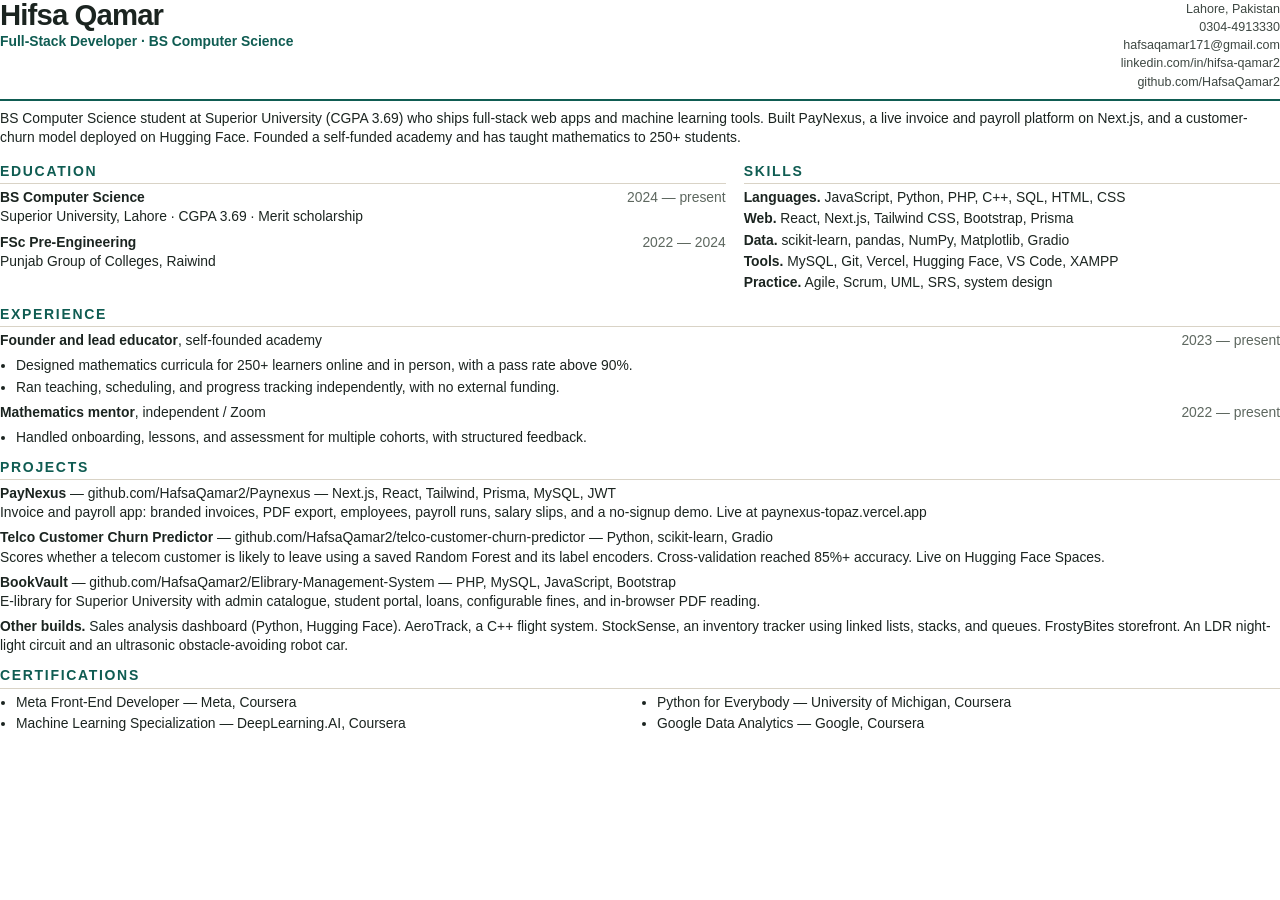
==== cv.html @ 8a811322 "Publish the portfolio site with the updated CV. Co-authored-by: Cursor <cursoragent@cursor.com>" ====
<!DOCTYPE html>
<html lang="en">
<head>
  <meta charset="UTF-8">
  <title>Hifsa Qamar — CV</title>
  <style>
    @page { size: A4; margin: 11mm 12mm; }
    * { box-sizing: border-box; }
    html, body { margin: 0; padding: 0; }
    body {
      font-family: "Segoe UI", Calibri, sans-serif;
      color: #1b2420;
      font-size: 10.4pt;
      line-height: 1.38;
    }
    header {
      display: flex;
      justify-content: space-between;
      gap: 16px;
      border-bottom: 2px solid #0f5c52;
      padding-bottom: 8px;
    }
    h1 {
      margin: 0;
      font-size: 22pt;
      letter-spacing: -0.03em;
      line-height: 1;
    }
    .role { margin: 3px 0 0; color: #0f5c52; font-weight: 600; }
    .meta { margin: 0; text-align: right; color: #3d4742; font-size: 9.4pt; line-height: 1.45; }
    a { color: inherit; text-decoration: none; }
    h2 {
      margin: 11px 0 4px;
      font-size: 10.5pt;
      letter-spacing: 0.12em;
      text-transform: uppercase;
      color: #0f5c52;
      border-bottom: 1px solid #d9d3c6;
      padding-bottom: 2px;
    }
    p { margin: 0 0 4px; }
    .summary { margin-top: 8px; }
    .split { display: grid; grid-template-columns: 1.15fr 0.85fr; gap: 18px; }
    .item { margin: 0 0 6px; }
    .item strong { font-weight: 650; }
    .when { float: right; color: #5d675f; font-weight: 500; }
    ul { margin: 2px 0 6px; padding-left: 16px; }
    li { margin: 0 0 2px; }
    .skills p { margin: 0 0 2px; }
    .certs { margin: 0; padding-left: 16px; columns: 2; column-gap: 18px; }
    .certs li { break-inside: avoid; }
  </style>
</head>
<body>
  <header>
    <div>
      <h1>Hifsa Qamar</h1>
      <p class="role">Full-Stack Developer · BS Computer Science</p>
    </div>
    <p class="meta">
      Lahore, Pakistan<br>
      0304-4913330<br>
      hafsaqamar171@gmail.com<br>
      linkedin.com/in/hifsa-qamar2<br>
      github.com/HafsaQamar2
    </p>
  </header>

  <p class="summary">BS Computer Science student at Superior University (CGPA 3.69) who ships full-stack web apps and machine learning tools. Built PayNexus, a live invoice and payroll platform on Next.js, and a customer-churn model deployed on Hugging Face. Founded a self-funded academy and has taught mathematics to 250+ students.</p>

  <div class="split">
    <section>
      <h2>Education</h2>
      <p class="item"><strong>BS Computer Science</strong> <span class="when">2024 — present</span><br>Superior University, Lahore · CGPA 3.69 · Merit scholarship</p>
      <p class="item"><strong>FSc Pre-Engineering</strong> <span class="when">2022 — 2024</span><br>Punjab Group of Colleges, Raiwind</p>
    </section>
    <section class="skills">
      <h2>Skills</h2>
      <p><strong>Languages.</strong> JavaScript, Python, PHP, C++, SQL, HTML, CSS</p>
      <p><strong>Web.</strong> React, Next.js, Tailwind CSS, Bootstrap, Prisma</p>
      <p><strong>Data.</strong> scikit-learn, pandas, NumPy, Matplotlib, Gradio</p>
      <p><strong>Tools.</strong> MySQL, Git, Vercel, Hugging Face, VS Code, XAMPP</p>
      <p><strong>Practice.</strong> Agile, Scrum, UML, SRS, system design</p>
    </section>
  </div>

  <h2>Experience</h2>
  <p class="item"><strong>Founder and lead educator</strong>, self-founded academy <span class="when">2023 — present</span></p>
  <ul>
    <li>Designed mathematics curricula for 250+ learners online and in person, with a pass rate above 90%.</li>
    <li>Ran teaching, scheduling, and progress tracking independently, with no external funding.</li>
  </ul>
  <p class="item"><strong>Mathematics mentor</strong>, independent / Zoom <span class="when">2022 — present</span></p>
  <ul>
    <li>Handled onboarding, lessons, and assessment for multiple cohorts, with structured feedback.</li>
  </ul>

  <h2>Projects</h2>
  <p class="item"><strong>PayNexus</strong> — <a href="https://github.com/HafsaQamar2/Paynexus">github.com/HafsaQamar2/Paynexus</a> — Next.js, React, Tailwind, Prisma, MySQL, JWT<br>
  Invoice and payroll app: branded invoices, PDF export, employees, payroll runs, salary slips, and a no-signup demo. Live at paynexus-topaz.vercel.app</p>
  <p class="item"><strong>Telco Customer Churn Predictor</strong> — <a href="https://github.com/HafsaQamar2/telco-customer-churn-predictor">github.com/HafsaQamar2/telco-customer-churn-predictor</a> — Python, scikit-learn, Gradio<br>
  Scores whether a telecom customer is likely to leave using a saved Random Forest and its label encoders. Cross-validation reached 85%+ accuracy. Live on Hugging Face Spaces.</p>
  <p class="item"><strong>BookVault</strong> — <a href="https://github.com/HafsaQamar2/Elibrary-Management-System">github.com/HafsaQamar2/Elibrary-Management-System</a> — PHP, MySQL, JavaScript, Bootstrap<br>
  E-library for Superior University with admin catalogue, student portal, loans, configurable fines, and in-browser PDF reading.</p>
  <p class="item"><strong>Other builds.</strong> Sales analysis dashboard (Python, Hugging Face). AeroTrack, a C++ flight system. StockSense, an inventory tracker using linked lists, stacks, and queues. FrostyBites storefront. An LDR night-light circuit and an ultrasonic obstacle-avoiding robot car.</p>

  <h2>Certifications</h2>
  <ul class="certs">
    <li>Meta Front-End Developer — Meta, Coursera</li>
    <li>Machine Learning Specialization — DeepLearning.AI, Coursera</li>
    <li>Python for Everybody — University of Michigan, Coursera</li>
    <li>Google Data Analytics — Google, Coursera</li>
  </ul>
</body>
</html>
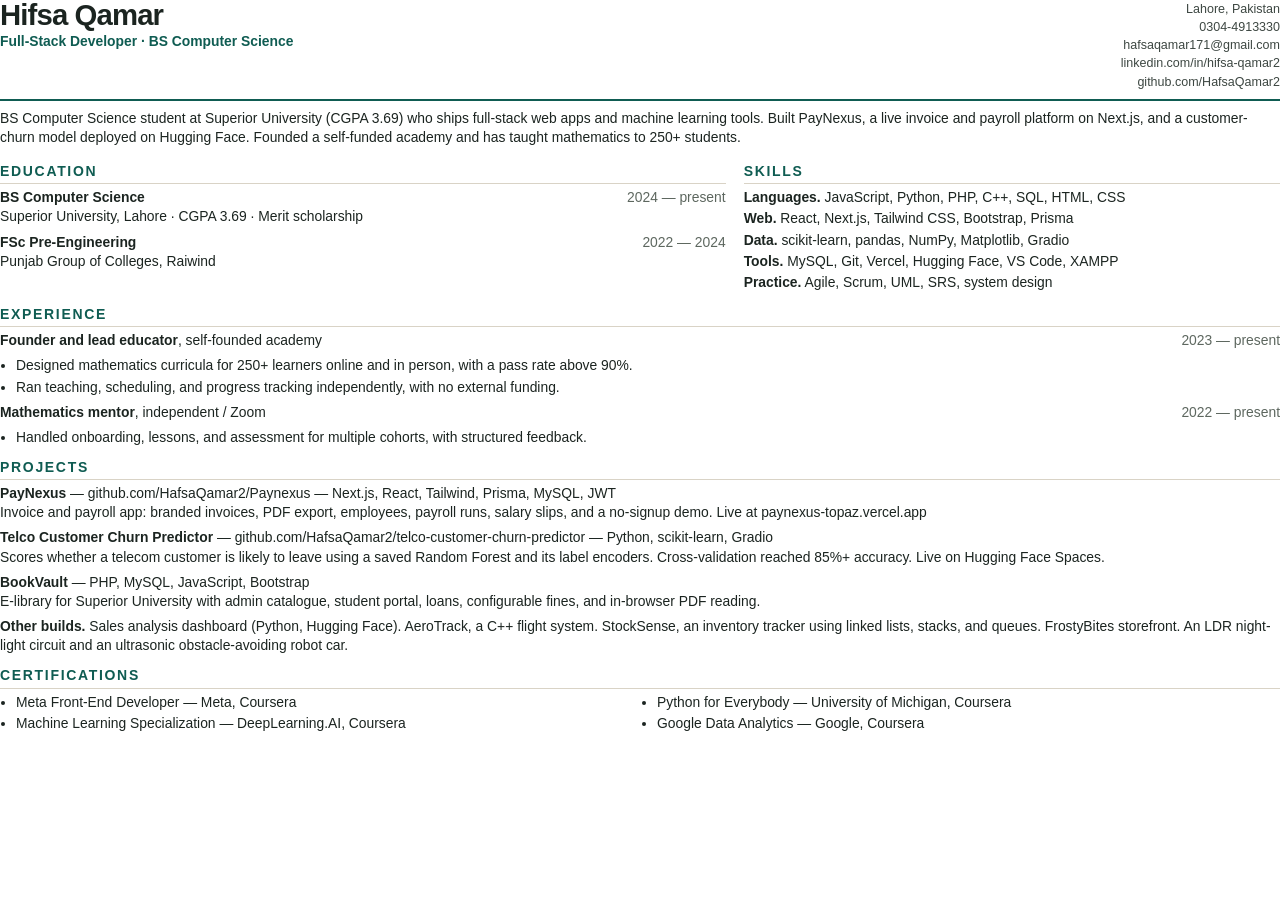
==== commit 73df8556: "Remove the e-library link from the CV. Co-authored-by: Cursor <cursoragent@cursor.com>" ====
--- a/cv.html
+++ b/cv.html
@@ -100,7 +100,7 @@
   Invoice and payroll app: branded invoices, PDF export, employees, payroll runs, salary slips, and a no-signup demo. Live at paynexus-topaz.vercel.app</p>
   <p class="item"><strong>Telco Customer Churn Predictor</strong> — <a href="https://github.com/HafsaQamar2/telco-customer-churn-predictor">github.com/HafsaQamar2/telco-customer-churn-predictor</a> — Python, scikit-learn, Gradio<br>
   Scores whether a telecom customer is likely to leave using a saved Random Forest and its label encoders. Cross-validation reached 85%+ accuracy. Live on Hugging Face Spaces.</p>
-  <p class="item"><strong>BookVault</strong> — <a href="https://github.com/HafsaQamar2/Elibrary-Management-System">github.com/HafsaQamar2/Elibrary-Management-System</a> — PHP, MySQL, JavaScript, Bootstrap<br>
+  <p class="item"><strong>BookVault</strong> — PHP, MySQL, JavaScript, Bootstrap<br>
   E-library for Superior University with admin catalogue, student portal, loans, configurable fines, and in-browser PDF reading.</p>
   <p class="item"><strong>Other builds.</strong> Sales analysis dashboard (Python, Hugging Face). AeroTrack, a C++ flight system. StockSense, an inventory tracker using linked lists, stacks, and queues. FrostyBites storefront. An LDR night-light circuit and an ultrasonic obstacle-avoiding robot car.</p>
 
